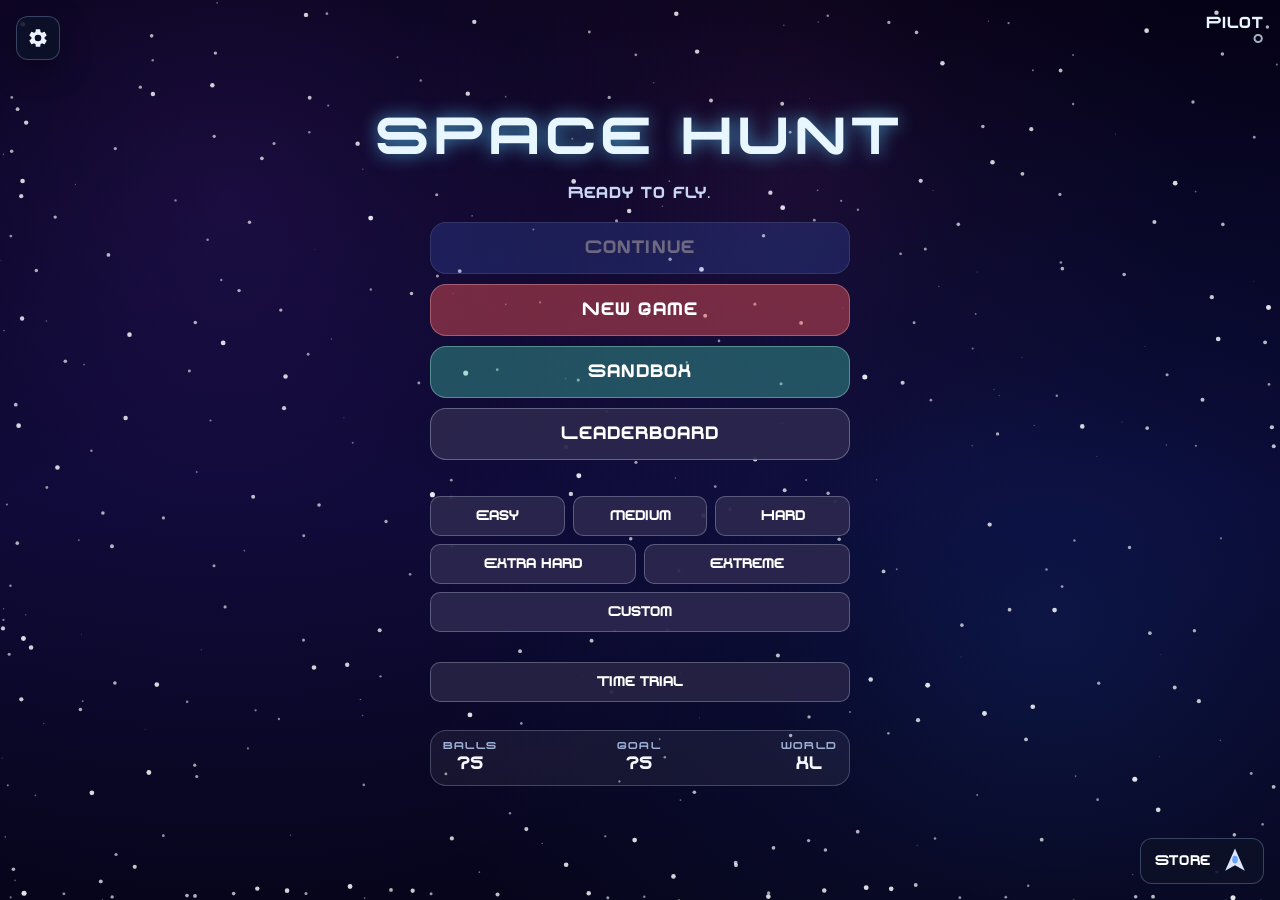
==== index.html @ 749dcb9c "Add Firefly 2 as a store ship. Co-authored-by: Cursor <cursoragent@cursor.com>" ====
<!DOCTYPE html>
<html lang="en">
<head>
    <meta charset="UTF-8">
    <meta name="viewport" content="width=device-width, initial-scale=1, minimum-scale=1, maximum-scale=1, user-scalable=no, viewport-fit=cover">
    <meta name="apple-mobile-web-app-capable" content="yes">
    <meta name="apple-mobile-web-app-title" content="Space Hunt">
    <meta name="apple-mobile-web-app-status-bar-style" content="black-translucent">
    <meta name="mobile-web-app-capable" content="yes">
    <meta name="theme-color" content="#050217">
    <meta name="description" content="Fly through space and collect glowing balls.">
    <title>Harlie Space Hunt</title>
    <link rel="manifest" href="manifest.webmanifest">
    <link rel="icon" href="public/favicon_io/favicon.ico" sizes="any">
    <link rel="icon" type="image/png" sizes="32x32" href="public/favicon_io/favicon-32x32.png">
    <link rel="icon" type="image/png" sizes="16x16" href="public/favicon_io/favicon-16x16.png">
    <link rel="apple-touch-icon" href="public/favicon_io/apple-touch-icon.png">
    <link rel="stylesheet" href="game.css">
</head>
<body class="home">
    <canvas id="home-sky" class="home-sky" aria-hidden="true"></canvas>
    <button type="button" class="home-settings" id="home-settings" aria-label="Settings">
        <svg viewBox="0 0 24 24" aria-hidden="true">
            <path fill="currentColor" d="M19.14 12.94c.04-.31.06-.63.06-.94s-.02-.63-.06-.94l2.03-1.58a.5.5 0 0 0 .12-.64l-1.92-3.32a.5.5 0 0 0-.6-.22l-2.39.96c-.5-.38-1.03-.7-1.62-.94l-.36-2.54a.49.49 0 0 0-.49-.42h-3.84a.49.49 0 0 0-.49.42l-.36 2.54c-.59.24-1.13.56-1.62.94l-2.39-.96a.5.5 0 0 0-.6.22L2.74 8.84a.5.5 0 0 0 .12.64l2.03 1.58c-.04.31-.06.62-.06.94s.02.63.06.94L2.86 14.52a.5.5 0 0 0-.12.64l1.92 3.32c.14.24.41.34.6.22l2.39-.96c.5.38 1.03.7 1.62.94l.36 2.54c.05.24.25.42.49.42h3.84c.24 0 .44-.18.49-.42l.36-2.54c.59-.24 1.13-.56 1.62-.94l2.39.96c.22.09.49 0 .6-.22l1.92-3.32a.5.5 0 0 0-.12-.64l-2.03-1.58ZM12 15.6A3.6 3.6 0 1 1 12 8.4a3.6 3.6 0 0 1 0 7.2Z"/>
        </svg>
    </button>
    <div class="home-pilot">
        <p class="home-user" id="home-user"></p>
        <p class="home-lifetime" id="home-lifetime">0</p>
    </div>
    <main class="home-screen">
        <h1 class="home-title">SPACE HUNT</h1>
        <p class="home-sub" id="home-sub">Ready to fly.</p>
        <div class="home-actions">
            <button type="button" class="home-btn home-continue" id="home-continue" disabled>Continue</button>
            <button type="button" class="home-btn home-new" id="home-new">New game</button>
            <button type="button" class="home-btn home-sandbox" id="home-playground">Sandbox</button>
            <button type="button" class="home-btn" id="home-board">Leaderboard</button>
        </div>
        <div class="home-diffs" role="group" aria-label="Difficulty">
            <button type="button" class="diff-btn" data-diff="easy">Easy</button>
            <button type="button" class="diff-btn" data-diff="medium">Medium</button>
            <button type="button" class="diff-btn" data-diff="hard">Hard</button>
            <button type="button" class="diff-btn" data-diff="extra">Extra hard</button>
            <button type="button" class="diff-btn" data-diff="extreme">Extreme</button>
            <button type="button" class="diff-btn home-diff-custom" data-diff="custom">Custom</button>
        </div>
        <div class="home-trial">
            <button type="button" class="trial-toggle" id="trial-toggle" aria-pressed="false">Time trial</button>
            <div class="trial-times hidden" id="trial-times" role="group" aria-label="Time trial length">
                <button type="button" class="trial-btn" data-trial="60000">1 min</button>
                <button type="button" class="trial-btn" data-trial="300000">5 min</button>
                <button type="button" class="trial-btn" data-trial="600000">10 min</button>
            </div>
        </div>
        <div class="home-diff-rules" id="home-diff-rules">
            <div>
                <p class="label">Balls</p>
                <p class="value" id="home-diff-balls">—</p>
            </div>
            <div>
                <p class="label">Goal</p>
                <p class="value" id="home-diff-goal">—</p>
            </div>
            <div>
                <p class="label">World</p>
                <p class="value" id="home-diff-world">—</p>
            </div>
        </div>
    </main>
    <button type="button" class="home-ships" id="home-ships">
        <span>Store</span>
        <span class="home-ships-icon" id="home-ships-icon" aria-hidden="true"></span>
    </button>

    <div class="settings-overlay hidden" id="settings-menu" role="dialog" aria-modal="true" aria-labelledby="settings-title">
        <div class="settings-sheet">
            <div class="settings-head">
                <button type="button" class="settings-back hidden" id="settings-back">Back</button>
                <h1 id="settings-title">Settings</h1>
                <button type="button" class="settings-close" id="settings-close" aria-label="Close settings">×</button>
            </div>

            <div class="settings-body">
            <div class="settings-nav" id="settings-nav">
                <button type="button" class="settings-cat" data-panel="user">User settings</button>
                <button type="button" class="settings-cat" data-panel="game">Game settings</button>
                <button type="button" class="settings-cat" data-panel="audio">Volume</button>
                <button type="button" class="settings-cat" data-panel="visuals">Visuals</button>
            </div>

            <div class="settings-panel hidden" data-panel="user">
                <section class="settings-block">
                    <p class="label">Username</p>
                    <input type="text" class="username-input" id="username-input" maxlength="20" autocomplete="username" enterkeyhint="done" spellcheck="false" placeholder="Pilot" aria-label="Username">
                </section>
                <section class="settings-block">
                    <button type="button" class="settings-board" id="settings-board">Leaderboard</button>
                </section>
                <section class="settings-block">
                    <button type="button" class="settings-reset" id="settings-reset">Reset progress</button>
                </section>
            </div>

            <div class="settings-panel hidden" data-panel="game">
                <details class="settings-fold" open>
                    <summary>Hunt</summary>
                    <div class="settings-fold-body">
                        <section class="settings-block">
                            <div class="settings-heading">
                                <p class="label">Balls</p>
                                <p class="value"><span id="balls-slider-value">75</span></p>
                            </div>
                            <input type="range" id="balls-slider" min="25" max="1000" step="5" value="75" aria-label="Balls in the game">
                        </section>
                        <section class="settings-block">
                            <div class="settings-heading">
                                <p class="label">Goal</p>
                                <p class="value"><span id="goal-slider-value">75</span></p>
                            </div>
                            <input type="range" id="goal-slider" min="5" max="1000" step="5" value="75" aria-label="Balls to win">
                        </section>
                        <section class="settings-block">
                            <p class="label">World size</p>
                            <div class="world-sizes" role="group" aria-label="World size">
                                <button type="button" class="world-btn" data-world="5000" data-size="sm">sm</button>
                                <button type="button" class="world-btn" data-world="10000" data-size="md">md</button>
                                <button type="button" class="world-btn" data-world="15000" data-size="lg">lg</button>
                                <button type="button" class="world-btn is-on" data-world="20000" data-size="xl">xl</button>
                            </div>
                        </section>
                    </div>
                </details>
                <details class="settings-fold">
                    <summary>Spike balls</summary>
                    <div class="settings-fold-body">
                        <section class="settings-block preset-only">
                            <p class="label">Spike balls</p>
                            <div class="pulse-choices" role="group" aria-label="Spike balls">
                                <button type="button" class="spike-btn is-on" data-spikes="on">On</button>
                                <button type="button" class="spike-btn" data-spikes="off">Off</button>
                            </div>
                        </section>
                        <section class="settings-block custom-only hidden">
                            <div class="settings-heading">
                                <p class="label">Count</p>
                                <p class="value"><span id="spikes-slider-value">11</span></p>
                            </div>
                            <input type="range" id="spikes-slider" min="0" max="1000" step="1" value="11" aria-label="Spike balls">
                        </section>
                    </div>
                </details>
                <details class="settings-fold">
                    <summary>Meteors</summary>
                    <div class="settings-fold-body">
                        <section class="settings-block preset-only">
                            <p class="label">Meteors</p>
                            <div class="pulse-choices" role="group" aria-label="Meteors">
                                <button type="button" class="meteor-btn is-on" data-meteor="on">On</button>
                                <button type="button" class="meteor-btn" data-meteor="off">Off</button>
                            </div>
                        </section>
                        <section class="settings-block custom-only hidden">
                            <div class="settings-heading">
                                <p class="label">Count</p>
                                <p class="value"><span id="meteor-slider-value">1</span></p>
                            </div>
                            <input type="range" id="meteor-slider" min="0" max="20" step="1" value="1" aria-label="Meteors on the board">
                        </section>
                        <section class="settings-block custom-only hidden">
                            <div class="settings-heading">
                                <p class="label">Speed</p>
                                <p class="value"><span id="meteor-speed-slider-value">1×</span></p>
                            </div>
                            <input type="range" id="meteor-speed-slider" min="0" max="10" step="0.1" value="1" aria-label="Meteor speed">
                        </section>
                    </div>
                </details>
                <details class="settings-fold custom-only hidden">
                    <summary>Comets</summary>
                    <div class="settings-fold-body">
                        <section class="settings-block">
                            <div class="settings-heading">
                                <p class="label">Count</p>
                                <p class="value"><span id="comet-slider-value">0</span></p>
                            </div>
                            <input type="range" id="comet-slider" min="0" max="300" step="1" value="0" aria-label="Comets on the board">
                        </section>
                        <section class="settings-block">
                            <div class="settings-heading">
                                <p class="label">Points</p>
                                <p class="value"><span id="comet-points-slider-value">60,000</span></p>
                            </div>
                            <input type="range" id="comet-points-slider" min="0" max="3000000" step="10000" value="60000" aria-label="Points per comet">
                        </section>
                        <section class="settings-block">
                            <div class="settings-heading">
                                <p class="label">Speed</p>
                                <p class="value"><span id="comet-speed-slider-value">1×</span></p>
                            </div>
                            <input type="range" id="comet-speed-slider" min="0" max="10" step="0.1" value="1" aria-label="Comet speed">
                        </section>
                    </div>
                </details>
                <details class="settings-fold custom-only hidden">
                    <summary>Neutron stars</summary>
                    <div class="settings-fold-body">
                        <section class="settings-block">
                            <div class="settings-heading">
                                <p class="label">Pairs</p>
                                <p class="value"><span id="neutron-slider-value">5</span></p>
                            </div>
                            <input type="range" id="neutron-slider" min="0" max="20" step="1" value="5" aria-label="Neutron star pairs">
                        </section>
                        <section class="settings-block">
                            <div class="settings-heading">
                                <p class="label">Speed</p>
                                <p class="value"><span id="neutron-speed-slider-value">1×</span></p>
                            </div>
                            <input type="range" id="neutron-speed-slider" min="0" max="10" step="0.1" value="1" aria-label="Neutron star speed">
                        </section>
                    </div>
                </details>
                <details class="settings-fold">
                    <summary>Ship</summary>
                    <div class="settings-fold-body">
                        <section class="settings-block custom-only hidden">
                            <div class="settings-heading">
                                <p class="label">Speed</p>
                                <p class="value"><span id="ship-speed-slider-value">1×</span></p>
                            </div>
                            <input type="range" id="ship-speed-slider" min="0" max="10" step="0.1" value="1" aria-label="Ship speed">
                        </section>
                        <section class="settings-block custom-only hidden">
                            <div class="settings-heading">
                                <p class="label">Planet orbit</p>
                                <p class="value"><span id="cargo-speed-slider-value">1×</span></p>
                            </div>
                            <input type="range" id="cargo-speed-slider" min="0" max="10" step="0.1" value="1" aria-label="Orbiting planet speed">
                        </section>
                        <section class="settings-block">
                            <p class="label">Infinite fuel</p>
                            <div class="pulse-choices" role="group" aria-label="Infinite fuel">
                                <button type="button" class="fuel-btn" data-fuel="on">On</button>
                                <button type="button" class="fuel-btn is-on" data-fuel="off">Off</button>
                            </div>
                        </section>
                        <section class="settings-block">
                            <div class="settings-heading">
                                <p class="label">Zoom</p>
                                <p class="value zoom-value">
                                    <input type="text" class="zoom-input" id="zoom-input" value="1" inputmode="decimal" enterkeyhint="done" autocomplete="off" spellcheck="false" aria-label="Camera zoom amount">
                                    <span aria-hidden="true">×</span>
                                </p>
                            </div>
                            <input type="range" id="zoom-slider" min="0" max="11" step="1" value="2" aria-label="Camera zoom">
                        </section>
                    </div>
                </details>
                <section class="settings-block custom-only hidden">
                    <button type="button" class="settings-defaults custom-reset">Reset defaults</button>
                </section>
            </div>

            <div class="settings-panel hidden" data-panel="audio">
                <section class="settings-block">
                    <p class="label">Audio</p>
                    <div class="pulse-choices" role="group" aria-label="Audio">
                        <button type="button" class="audio-btn is-on" data-audio="on">On</button>
                        <button type="button" class="audio-btn" data-audio="off">Off</button>
                    </div>
                </section>
                <section class="settings-block">
                    <div class="settings-heading">
                        <p class="label">Volume</p>
                        <p class="value"><span id="volume-slider-value">100</span></p>
                    </div>
                    <input type="range" id="volume-slider" min="0" max="100" step="1" value="100" aria-label="Volume">
                </section>
            </div>

            <div class="settings-panel hidden" data-panel="visuals">
                <section class="settings-block">
                    <p class="label">Fullscreen</p>
                    <div class="fullscreen-choices" role="group" aria-label="Fullscreen">
                        <button type="button" class="fullscreen-btn" data-fullscreen="on">On</button>
                        <button type="button" class="fullscreen-btn is-on" data-fullscreen="off">Off</button>
                    </div>
                </section>
                <section class="settings-block">
                    <p class="label">Colors</p>
                    <div class="palette-choices" role="group" aria-label="Color palette">
                        <button type="button" class="palette-btn" data-palette="rainbow">Rainbow</button>
                        <button type="button" class="palette-btn is-on" data-palette="space">Space</button>
                        <button type="button" class="palette-btn" data-palette="dark">Dark</button>
                    </div>
                </section>
                <section class="settings-block">
                    <p class="label">Pulse</p>
                    <div class="pulse-choices" role="group" aria-label="Ball pulse">
                        <button type="button" class="pulse-btn" data-pulse="on">On</button>
                        <button type="button" class="pulse-btn is-on" data-pulse="off">Off</button>
                    </div>
                </section>
                <section class="settings-block">
                    <p class="label">Nebula</p>
                    <div class="pulse-choices" role="group" aria-label="Nebula">
                        <button type="button" class="nebula-btn is-on" data-nebula="on">On</button>
                        <button type="button" class="nebula-btn" data-nebula="off">Off</button>
                    </div>
                </section>
                <section class="settings-block">
                    <p class="label">Moving stars</p>
                    <div class="pulse-choices" role="group" aria-label="Moving stars">
                        <button type="button" class="star-btn is-on" data-stars="on">On</button>
                        <button type="button" class="star-btn" data-stars="off">Off</button>
                    </div>
                </section>
                <section class="settings-block">
                    <p class="label">Background</p>
                    <div class="pulse-choices" role="group" aria-label="Background">
                        <button type="button" class="sky-btn is-on" data-sky="stars">Stars</button>
                        <button type="button" class="sky-btn" data-sky="galaxies">Galaxies</button>
                    </div>
                </section>
                <section class="settings-block">
                    <div class="settings-heading">
                        <p class="label">Lifetime</p>
                        <p class="value" id="lifetime-points" aria-label="Lifetime points">0</p>
                    </div>
                    <p class="label">Locks</p>
                    <div class="pulse-choices" role="group" aria-label="Ship store prices">
                        <button type="button" class="req-btn is-on" data-req="on">On</button>
                        <button type="button" class="req-btn" data-req="off">Off</button>
                    </div>
                    <p class="label ship-picker-label">Store</p>
                    <div class="ship-choices" role="group" aria-label="Ship store">
                    <button type="button" class="ship-btn is-on" data-ship="classic" aria-label="Classic ship">
                        <svg viewBox="0 0 32 40" aria-hidden="true">
                            <path fill="#dce7ff" d="M16 2 30 34 16 26 2 34Z"/>
                            <ellipse fill="#6aa2ff" cx="16" cy="18" rx="4" ry="5.5"/>
                        </svg>
                    </button>
                    <button type="button" class="ship-btn is-locked" data-ship="ship-1" aria-label="Crew ship">
                        <img src="public/images/ships/ship-1.webp" alt="">
                        <span class="ship-lock">5,000</span>
                    </button>
                    <button type="button" class="ship-btn is-locked" data-ship="cat" aria-label="Cat ship">
                        <img src="public/images/ships/cat.webp" alt="">
                        <span class="ship-lock">7,500</span>
                    </button>
                    <button type="button" class="ship-btn is-locked" data-ship="wolf" aria-label="Wolf ship">
                        <img src="public/images/ships/wolf.webp" alt="">
                        <span class="ship-lock">11,250</span>
                    </button>
                    <button type="button" class="ship-btn is-locked" data-ship="cube" aria-label="Cube ship">
                        <img src="public/images/ships/cube.webp" alt="">
                        <span class="ship-lock">16,880</span>
                    </button>
                    <button type="button" class="ship-btn is-locked" data-ship="hello-kitty" aria-label="Hello Kitty ship">
                        <img src="public/images/ships/hello-kitty.webp" alt="">
                        <span class="ship-lock">25,320</span>
                    </button>
                    <button type="button" class="ship-btn is-locked" data-ship="ufo" aria-label="UFO ship">
                        <img src="public/images/ships/ufo.webp" alt="">
                        <span class="ship-lock">37,970</span>
                    </button>
                    <button type="button" class="ship-btn is-locked" data-ship="harlie" aria-label="Harlie ship">
                        <img src="public/images/ships/harlie.webp" alt="">
                        <span class="ship-lock">56,960</span>
                    </button>
                    <button type="button" class="ship-btn is-locked" data-ship="selah" aria-label="Selah ship">
                        <img src="public/images/ships/selah.webp" alt="">
                        <span class="ship-lock">85,430</span>
                    </button>
                    <button type="button" class="ship-btn is-locked" data-ship="guitar" aria-label="Guitar ship">
                        <img src="public/images/ships/guitar.webp" alt="">
                        <span class="ship-lock">128,150</span>
                    </button>
                    <button type="button" class="ship-btn is-locked" data-ship="selah-harlie" aria-label="Selah and Harlie ship">
                        <img src="public/images/ships/selah-harlie.webp" alt="">
                        <span class="ship-lock">192,220</span>
                    </button>
                    <button type="button" class="ship-btn is-locked" data-ship="harlie-ship-1" aria-label="Harlie ship 1">
                        <img src="public/images/ships/harlie-ship-1.webp" alt="">
                        <span class="ship-lock">288,330</span>
                    </button>
                    <button type="button" class="ship-btn is-locked" data-ship="papa" aria-label="Papa ship">
                        <img src="public/images/ships/papa.webp" alt="">
                        <span class="ship-lock">432,490</span>
                    </button>
                    <button type="button" class="ship-btn is-locked" data-ship="jj" aria-label="JJ ship">
                        <img src="public/images/ships/jj.webp" alt="">
                        <span class="ship-lock">648,740</span>
                    </button>
                    <button type="button" class="ship-btn is-locked" data-ship="firefly" aria-label="Firefly ship">
                        <img src="public/images/ships/firefly.webp" alt="">
                        <span class="ship-lock">973,100</span>
                    </button>
                    <button type="button" class="ship-btn is-locked" data-ship="firefly-2" aria-label="Firefly 2 ship">
                        <img src="public/images/ships/firefly-2.webp" alt="">
                        <span class="ship-lock">1,459,650</span>
                    </button>
                    </div>
                </section>
            </div>
            </div>

            <div class="settings-actions">
                <button type="button" class="settings-continue" id="settings-continue">Done</button>
            </div>
        </div>
    </div>

    <div class="overlay hidden" id="ships-overlay" role="dialog" aria-modal="true" aria-labelledby="ships-title">
        <div class="win-card ships-card">
            <div class="board-head">
                <span></span>
                <button type="button" class="board-close" id="ships-close" aria-label="Close store">×</button>
            </div>
            <h1 id="ships-title">STORE</h1>
            <p class="store-balance">Points <span id="store-points">0</span></p>
            <div class="ship-choices" id="ships-choices" role="group" aria-label="Ship store"></div>
        </div>
    </div>

    <div class="overlay hidden" id="buy-overlay" role="dialog" aria-modal="true" aria-labelledby="buy-title">
        <div class="win-card resume-card">
            <h1 id="buy-title">BUY SHIP?</h1>
            <p id="buy-copy">Spend points to own this ship?</p>
            <div class="resume-actions">
                <button type="button" id="buy-cancel">Cancel</button>
                <button type="button" class="resume-continue" id="buy-confirm">Buy</button>
            </div>
        </div>
    </div>

    <div class="overlay hidden" id="reset-overlay" role="dialog" aria-modal="true" aria-labelledby="reset-title">
        <div class="win-card resume-card">
            <h1 id="reset-title">RESET ALL?</h1>
            <p>This erases lifetime points, purchased ships, the leaderboard, and any game in progress.</p>
            <div class="resume-actions">
                <button type="button" id="reset-cancel">Cancel</button>
                <button type="button" class="reset-confirm" id="reset-confirm">Reset</button>
            </div>
        </div>
    </div>

    <div class="overlay hidden" id="board-overlay" role="dialog" aria-modal="true" aria-labelledby="board-title">
        <div class="win-card board-card">
            <div class="board-head">
                <button type="button" class="board-back" id="board-back">Back</button>
                <button type="button" class="board-close" id="board-close" aria-label="Close leaderboard">×</button>
            </div>
            <h1 id="board-title">SCORES</h1>
            <div class="board-table" id="board-table" role="table" aria-label="Leaderboard">
                <div class="board-cols" role="row">
                    <span class="board-rank">#</span>
                    <span class="board-name">Name</span>
                    <span class="board-score">Score</span>
                    <span class="board-time">Time</span>
                    <span class="board-date">Date</span>
                </div>
                <div class="board-list" id="board-list"></div>
            </div>
            <p class="board-empty hidden" id="board-empty">No wins yet.</p>
        </div>
    </div>

    <script src="home.js"></script>
</body>
</html>
---- game.css ----
@font-face {
    font-family: "Supreme Spike";
    src: url("public/fonts/SupremeSpike-KVO8D.otf") format("opentype");
    font-weight: 400 800;
    font-style: normal;
    font-display: swap;
}

*,
*::before,
*::after {
    box-sizing: border-box;
    -webkit-tap-highlight-color: transparent;
}

html,
body {
    margin: 0;
    width: 100%;
    height: 100%;
    width: 100dvw;
    height: 100dvh;
    overflow: hidden;
    position: fixed;
    background: #02010a;
    color: #f4f7ff;
    font-family: "Supreme Spike", sans-serif;
    touch-action: none;
    overscroll-behavior: none;
    text-size-adjust: 100%;
    -webkit-text-size-adjust: 100%;
    user-select: none;
    -webkit-user-select: none;
}

input,
textarea {
    user-select: text;
    -webkit-user-select: text;
}

html {
    --control-grow: clamp(1, calc(1 + 0.6 * (100vmin - 320px) / 448px), 1.6);
    --control-inset-x: clamp(0px, calc(100vw / 6 * (100vmin - 320px) / 448px - 100px), calc(100vw / 6 - 100px));
    --control-inset-y: clamp(0px, calc(100vh / 6 * (100vmin - 320px) / 448px - 50px), calc(100vh / 6 - 50px));
}

html.settings-open,
body.settings-open,
html.board-open,
body.board-open {
    touch-action: pan-y;
}

#game {
    display: block;
    position: fixed;
    inset: 0;
    width: 100%;
    height: 100%;
}

.spike-flash {
    position: fixed;
    inset: 0;
    z-index: 9;
    pointer-events: none;
    opacity: 0;
    background:
        radial-gradient(ellipse 90% 42% at 50% -8%, rgba(255, 48, 32, 0.72), transparent 62%),
        radial-gradient(ellipse 90% 42% at 50% 108%, rgba(160, 8, 18, 0.68), transparent 62%),
        radial-gradient(ellipse 42% 90% at -8% 50%, rgba(220, 24, 36, 0.58), transparent 62%),
        radial-gradient(ellipse 42% 90% at 108% 50%, rgba(220, 24, 36, 0.58), transparent 62%),
        radial-gradient(ellipse 50% 40% at 12% 18%, rgba(255, 90, 40, 0.28), transparent 70%),
        radial-gradient(ellipse 46% 36% at 88% 82%, rgba(120, 0, 16, 0.3), transparent 68%);
    filter: blur(16px);
}

.spike-flash.is-on {
    animation: spike-smoke 0.75s ease-out forwards;
}

@keyframes spike-smoke {
    0% { opacity: 0; }
    10% { opacity: 1; }
    100% { opacity: 0; }
}

.hud-cluster {
    position: fixed;
    top: max(20px, env(safe-area-inset-top));
    left: 50%;
    transform: translateX(-50%);
    z-index: 5;
    display: flex;
    align-items: center;
    gap: 15px;
    pointer-events: none;
}

.hud-stats {
    position: relative;
    display: flex;
    flex-direction: column;
    align-items: center;
    gap: 0;
    min-width: 0;
}

.hud-stats-row {
    display: flex;
    align-items: center;
    gap: 18px;
}

.panel,
.settings-btn,
.joystick-base,
.joystick-knob {
    background: rgba(12, 18, 40, 0.88);
    border: 1px solid rgba(170, 200, 255, 0.28);
    box-shadow: 0 10px 30px rgba(0, 0, 0, 0.35);
}

.panel {
    pointer-events: auto;
    border-radius: 22px;
    padding: 15px 20px;
    min-width: 0;
}

.hud-stats .value {
    margin: 0;
    font-size: 35px;
    font-variant-numeric: tabular-nums;
}

.hud-score,
.hud-timer {
    padding-left: 18px;
    border-left: 1px solid rgba(170, 200, 255, 0.28);
}

.hud-timer {
    flex: 0 0 8ch;
    width: 8ch;
    min-width: 8ch;
    white-space: nowrap;
    text-align: left;
}

.label {
    margin: 0;
    font-size: 12px;
    letter-spacing: 0.12em;
    text-transform: uppercase;
    color: #9eb0d6;
}

.value {
    margin: 2px 0 0;
    font-size: 28px;
    font-weight: 700;
    line-height: 1.1;
}

.settings-btn {
    position: relative;
    z-index: 5;
    pointer-events: auto;
    touch-action: manipulation;
    width: 70px;
    height: 70px;
    padding: 0;
    border-radius: 20px;
    color: #eef3ff;
    display: grid;
    place-items: center;
    line-height: 0;
    flex-shrink: 0;
}

.settings-btn svg {
    display: block;
    width: 35px;
    height: 35px;
    overflow: visible;
    pointer-events: none;
}

.settings-lite .settings-cat[data-panel="user"],
.settings-lite .settings-cat[data-panel="game"] {
    display: none;
}

.settings-overlay {
    position: fixed;
    inset: 0;
    z-index: 6;
    padding: max(16px, env(safe-area-inset-top)) max(16px, env(safe-area-inset-right)) max(16px, env(safe-area-inset-bottom)) max(16px, env(safe-area-inset-left));
    display: flex;
    flex-direction: column;
    align-items: center;
    justify-content: center;
    overflow: hidden;
    touch-action: pan-y;
    overscroll-behavior: contain;
    background:
        radial-gradient(ellipse 58% 42% at 16% 22%, rgba(148, 72, 210, 0.16), transparent 70%),
        radial-gradient(ellipse 48% 38% at 86% 18%, rgba(46, 118, 196, 0.12), transparent 68%),
        radial-gradient(ellipse 52% 40% at 74% 82%, rgba(210, 78, 148, 0.1), transparent 70%),
        radial-gradient(ellipse 46% 34% at 24% 88%, rgba(48, 168, 176, 0.1), transparent 66%),
        rgba(4, 8, 22, 0.34);
}

.settings-overlay.hidden {
    display: none;
}

.settings-sheet {
    display: flex;
    flex-direction: column;
    width: 600px;
    max-width: 100%;
    max-height: 100%;
    min-height: 0;
    overflow: hidden;
    touch-action: pan-y;
    border-radius: 28px;
    padding: 28px 24px 20px;
    background:
        radial-gradient(ellipse 80% 55% at 8% 0%, rgba(168, 96, 230, 0.14), transparent 58%),
        radial-gradient(ellipse 70% 50% at 100% 100%, rgba(40, 130, 200, 0.1), transparent 52%),
        linear-gradient(180deg, rgb(54, 55, 116), rgb(30, 11, 53));
    border: 1px solid rgba(220, 235, 255, 0.32);
    box-shadow: 0 16px 50px rgba(0, 0, 0, 0.22), inset 0 1px 0 rgba(255, 255, 255, 0.28);
}

.settings-head {
    display: flex;
    align-items: center;
    justify-content: space-between;
    gap: 12px;
    margin-bottom: 20px;
    flex-shrink: 0;
}

.settings-back {
    min-height: 48px;
    padding: 0 14px;
    flex-shrink: 0;
    border: 1px solid rgba(220, 235, 255, 0.28);
    border-radius: 14px;
    background: rgba(255, 255, 255, 0.1);
    color: #fff;
    font-size: 16px;
    font-weight: 700;
}

.settings-nav {
    display: flex;
    flex-direction: column;
    gap: 12px;
}

.settings-cat {
    min-height: 64px;
    border-radius: 16px;
    border: 1px solid rgba(220, 235, 255, 0.28);
    background: rgba(79, 124, 255, 0.5);
    color: #fff;
    font-size: 20px;
    font-weight: 700;
}

.settings-panel.hidden,
.settings-nav.hidden,
.settings-back.hidden {
    display: none;
}

.settings-sheet h1 {
    margin: 0;
    flex: 1;
    text-align: center;
    font-size: 40px;
}

.settings-close {
    width: 48px;
    height: 48px;
    flex-shrink: 0;
    padding: 0;
    border: 1px solid rgba(220, 235, 255, 0.28);
    border-radius: 14px;
    background: rgba(255, 255, 255, 0.1);
    color: #fff;
    font-size: 32px;
    line-height: 1;
}

.settings-body {
    flex: 1 1 auto;
    min-height: 0;
    overflow-x: hidden;
    overflow-y: auto;
    touch-action: pan-y;
    -webkit-overflow-scrolling: touch;
    overscroll-behavior: contain;
}

.settings-panel {
    min-height: min-content;
}

.settings-block {
    margin-bottom: 28px;
}

.settings-body .settings-block:last-child,
.settings-panel .settings-block:last-child {
    margin-bottom: 0;
}

.custom-only.hidden,
.preset-only.hidden {
    display: none;
}

.settings-fold {
    margin-bottom: 12px;
    border: 1px solid rgba(220, 235, 255, 0.22);
    border-radius: 16px;
    background: rgba(255, 255, 255, 0.05);
    overflow: hidden;
}

.settings-fold:last-child {
    margin-bottom: 0;
}

.settings-fold > summary {
    list-style: none;
    cursor: pointer;
    display: flex;
    align-items: center;
    justify-content: space-between;
    gap: 12px;
    min-height: 56px;
    padding: 0 16px;
    color: #fff;
    font-size: 18px;
    font-weight: 700;
    letter-spacing: 0.03em;
    touch-action: manipulation;
    user-select: none;
    -webkit-user-select: none;
}

.settings-fold > summary::-webkit-details-marker,
.settings-fold > summary::marker {
    display: none;
    content: "";
}

.settings-fold > summary::after {
    content: "";
    width: 0.5em;
    height: 0.5em;
    flex-shrink: 0;
    border-right: 2px solid rgba(220, 235, 255, 0.8);
    border-bottom: 2px solid rgba(220, 235, 255, 0.8);
    transform: rotate(45deg);
    transition: transform 0.15s ease;
}

.settings-fold[open] > summary::after {
    margin-top: 6px;
    transform: rotate(225deg);
}

.settings-fold-body {
    padding: 4px 16px 16px;
}

.settings-fold .settings-block {
    margin-bottom: 18px;
}

.settings-fold .settings-block:last-child {
    margin-bottom: 0;
}

.settings-heading {
    display: flex;
    align-items: baseline;
    justify-content: space-between;
    gap: 16px;
    margin-bottom: 14px;
}

.settings-heading .value {
    margin: 0;
}

.zoom-value {
    display: flex;
    align-items: baseline;
    gap: 2px;
}

.zoom-input {
    width: 4.8em;
    min-width: 0;
    min-height: 44px;
    margin: 0;
    padding: 2px 8px;
    border-radius: 10px;
    border: 1px solid rgba(220, 235, 255, 0.28);
    background: rgba(255, 255, 255, 0.12);
    color: inherit;
    font: inherit;
    font-size: 28px;
    font-weight: 700;
    line-height: 1.1;
    text-align: right;
    pointer-events: auto;
    touch-action: manipulation;
    user-select: text;
    -webkit-user-select: text;
}

.zoom-input:focus {
    outline: 2px solid rgba(79, 124, 255, 0.85);
    outline-offset: 1px;
}

.username-input {
    display: block;
    width: 100%;
    margin-top: 12px;
    min-height: 56px;
    padding: 12px 16px;
    border-radius: 16px;
    border: 1px solid rgba(220, 235, 255, 0.28);
    background: rgba(255, 255, 255, 0.16);
    color: #fff;
    font-family: inherit;
    font-size: 18px;
    font-weight: 700;
    letter-spacing: 0.04em;
    user-select: text;
    -webkit-user-select: text;
    touch-action: manipulation;
}

.username-input::placeholder {
    color: rgba(190, 210, 245, 0.45);
    font-weight: 500;
}

.settings-board,
.settings-defaults,
.settings-reset {
    display: block;
    width: 100%;
    margin-top: 0;
    min-height: 56px;
    border-radius: 16px;
    border: 1px solid rgba(220, 235, 255, 0.28);
    background: rgba(79, 124, 255, 0.5);
    color: #fff;
    font-size: 18px;
    font-weight: 700;
}

.settings-reset {
    background: rgba(255, 90, 90, 0.42);
    border-color: rgba(255, 190, 190, 0.35);
}

.reset-confirm {
    background: rgba(255, 90, 90, 0.42);
    border-color: rgba(255, 190, 190, 0.4);
}

.range-hit {
    position: relative;
    width: 100%;
    height: 64px;
    display: flex;
    align-items: center;
    touch-action: none;
    -webkit-user-select: none;
    user-select: none;
}

.range-hit input[type="range"] {
    pointer-events: none;
    height: 64px;
}

html.range-dragging,
html.range-dragging * {
    touch-action: none !important;
}

input[type="range"] {
    -webkit-appearance: none;
    appearance: none;
    display: block;
    width: 100%;
    height: 64px;
    margin: 0;
    padding: 0;
    background: transparent;
    accent-color: #4f7cff;
    touch-action: none;
    cursor: pointer;
}

input[type="range"]::-webkit-slider-runnable-track {
    height: 14px;
    border-radius: 999px;
    background: rgba(220, 235, 255, 0.22);
}

input[type="range"]::-webkit-slider-thumb {
    -webkit-appearance: none;
    appearance: none;
    width: 44px;
    height: 44px;
    margin-top: -15px;
    border-radius: 50%;
    border: 2px solid #dceeff;
    background: #4f7cff;
    box-shadow: 0 2px 8px rgba(0, 0, 0, 0.35);
}

input[type="range"]::-moz-range-track {
    height: 14px;
    border-radius: 999px;
    background: rgba(220, 235, 255, 0.22);
}

input[type="range"]::-moz-range-thumb {
    width: 44px;
    height: 44px;
    border: 2px solid #dceeff;
    border-radius: 50%;
    background: #4f7cff;
    box-shadow: 0 2px 8px rgba(0, 0, 0, 0.35);
}

input[type="range"]:focus {
    outline: none;
}

input[type="range"]:focus-visible::-webkit-slider-thumb,
input[type="range"]:focus-visible::-moz-range-thumb {
    box-shadow: 0 0 0 3px rgba(79, 124, 255, 0.45);
}

.world-sizes,
.palette-choices,
.pulse-choices,
.fullscreen-choices,
.ship-choices,
.diff-choices {
    display: flex;
    gap: 12px;
    margin-top: 12px;
}

.diff-choices {
    flex-wrap: wrap;
}

.ship-choices {
    flex-wrap: wrap;
}

.ship-picker-label {
    margin-top: 16px;
}

.world-btn,
.palette-btn,
.pulse-btn,
.req-btn,
.audio-btn,
.fullscreen-btn,
.spike-btn,
.meteor-btn,
.fuel-btn,
.nebula-btn,
.star-btn,
.sky-btn,
.diff-btn {
    flex: 1;
    min-height: 72px;
    border-radius: 16px;
    border: 1px solid rgba(220, 235, 255, 0.28);
    background: rgba(255, 255, 255, 0.2);
    color: #fff;
    font-size: 22px;
    font-weight: 700;
    text-transform: lowercase;
}

.palette-btn,
.pulse-btn,
.req-btn,
.audio-btn,
.fullscreen-btn,
.spike-btn,
.meteor-btn,
.fuel-btn,
.nebula-btn,
.star-btn,
.sky-btn,
.diff-btn {
    text-transform: none;
    font-size: 18px;
}

.diff-btn {
    flex: 1 1 calc(33.333% - 8px);
    min-height: 56px;
    font-size: 16px;
}

.world-btn.is-on,
.palette-btn.is-on,
.pulse-btn.is-on,
.req-btn.is-on,
.audio-btn.is-on,
.fullscreen-btn.is-on,
.spike-btn.is-on,
.meteor-btn.is-on,
.fuel-btn.is-on,
.nebula-btn.is-on,
.star-btn.is-on,
.sky-btn.is-on,
.diff-btn.is-on,
.ship-btn.is-on {
    background: rgba(79, 124, 255, 0.5);
    border-color: rgba(220, 235, 255, 0.55);
}

/* Home difficulty row sits on the starfield, not on the settings sheet. */
.home-diffs .diff-btn {
    background: rgba(44, 39, 77, 0.94);
}

.home-diffs .diff-btn.is-on {
    background: rgba(48, 62, 148, 0.94);
}

.ship-btn {
    position: relative;
    flex: 1 1 calc(25% - 12px);
    min-width: 72px;
    min-height: 88px;
    padding: 10px;
    border-radius: 16px;
    border: 1px solid rgba(220, 235, 255, 0.28);
    background: rgba(255, 255, 255, 0.2);
    color: #fff;
    display: grid;
    place-items: center;
}

.ship-btn.is-locked {
    opacity: 0.42;
}

.ship-btn.is-sale {
    opacity: 1;
}

.ship-lock {
    display: none;
    position: absolute;
    left: 6px;
    right: 6px;
    bottom: 6px;
    padding: 2px 0;
    border-radius: 8px;
    background: rgba(4, 8, 22, 0.72);
    font-family: "Supreme Spike", sans-serif;
    font-size: 11px;
    font-weight: 700;
    letter-spacing: 0.04em;
    color: #e8f6ff;
}

.ship-btn.is-locked .ship-lock,
.ship-btn.is-sale .ship-lock {
    display: block;
}

.ship-btn.is-sale .ship-lock {
    background: rgba(79, 124, 255, 0.88);
}

@keyframes ship-nope {
    0%, 100% { transform: translateX(0); }
    25% { transform: translateX(-5px); }
    75% { transform: translateX(5px); }
}

.ship-btn.is-nope {
    animation: ship-nope 0.28s ease;
}

.ship-btn img,
.ship-btn svg {
    width: 86px;
    height: 58px;
    object-fit: contain;
    pointer-events: none;
}

.ship-btn img[src*="cat.webp"],
.ship-btn img[src*="wolf.webp"],
.ship-btn img[src*="ufo.webp"] {
    image-rendering: pixelated;
    image-rendering: crisp-edges;
}

.settings-actions {
    display: flex;
    flex-wrap: wrap;
    gap: 16px;
    margin-top: 16px;
    flex-shrink: 0;
}

.settings-actions button {
    flex: 1;
    min-height: 64px;
    border-radius: 16px;
    color: #fff;
    font-size: 20px;
    font-weight: 700;
}

.settings-home {
    background: rgba(255, 255, 255, 0.22);
    border: 1px solid rgba(220, 235, 255, 0.32);
}

.settings-restart {
    background: rgba(255, 90, 90, 0.4);
    border: 1px solid rgba(255, 190, 190, 0.35);
}

.settings-continue {
    background: rgba(79, 124, 255, 0.56);
    border: 1px solid rgba(190, 215, 255, 0.4);
}

.coords {
    position: fixed;
    left: 50%;
    bottom: max(24px, env(safe-area-inset-bottom));
    transform: translateX(-50%);
    margin: 0;
    z-index: 2;
    font-size: 13px;
    letter-spacing: 0.04em;
    color: rgba(190, 210, 245, 0.7);
    pointer-events: none;
}

.minimap-stage {
    position: fixed;
    top: max(20px, env(safe-area-inset-top));
    right: max(20px, env(safe-area-inset-right));
    bottom: auto;
    left: auto;
    width: 240px;
    height: 240px;
    z-index: 3;
    overflow: hidden;
    border-radius: 20px;
    background: #02010a;
}

.minimap {
    position: absolute;
    inset: 0;
    width: 100%;
    height: 100%;
    pointer-events: auto;
    touch-action: manipulation;
    cursor: pointer;
    border-radius: 20px;
    border: 1px solid rgba(170, 200, 255, 0.28);
    box-shadow: 0 10px 30px rgba(0, 0, 0, 0.35);
    background: #0a0830;
}

.minimap-close {
    position: absolute;
    top: 10px;
    right: 10px;
    z-index: 1;
    width: 64px;
    height: 64px;
    padding: 0;
    border: 1px solid rgba(220, 235, 255, 0.35);
    border-radius: 16px;
    background: rgba(12, 18, 40, 0.9);
    color: #eef3ff;
    font-size: 48px;
    font-weight: 700;
    line-height: 1;
}

.minimap-close.hidden {
    display: none;
}

.controls {
    position: fixed;
    left: max(16px, env(safe-area-inset-left));
    right: auto;
    bottom: max(16px, env(safe-area-inset-bottom));
    width: max-content;
    display: flex;
    justify-content: flex-start;
    align-items: flex-end;
    gap: 14px;
    z-index: 8;
    opacity: 0.5;
}

.joystick {
    --stick-base: 1;
    --stick-scale: calc(var(--stick-base) * var(--control-grow));
    --stick-size: calc(220px * var(--stick-scale));
    --ring-slow: calc(68px * var(--stick-scale));
    --ring-medium: calc(110px * var(--stick-scale));
    --ring-fast: calc(152px * var(--stick-scale));
    --knob-size: calc(86px * var(--stick-scale));
    --pip-size: calc(8px * var(--stick-scale));
    position: relative;
    width: var(--stick-size);
    height: var(--stick-size);
    touch-action: none;
}

.boost-wrap {
    display: flex;
    flex-direction: column;
    align-items: center;
    gap: 8px;
    margin-bottom: 8px;
}

.boost-fuel {
    display: flex;
    flex-direction: row;
    justify-content: flex-start;
    width: calc(76px * var(--control-grow));
    height: calc(10px * var(--control-grow));
    border-radius: 999px;
    border: 1px solid rgba(220, 235, 255, 0.35);
    background: rgba(10, 16, 36, 0.55);
    overflow: hidden;
    pointer-events: none;
}

.boost-fuel-fill {
    width: 100%;
    height: 100%;
    border-radius: inherit;
    background: linear-gradient(90deg, #4f7cff, #9ad0ff);
}

.boost-btn {
    position: static;
    inset: auto;
    touch-action: none;
    width: calc(76px * var(--control-grow));
    height: calc(76px * var(--control-grow));
    margin-bottom: 0;
    flex-shrink: 0;
    border-radius: 50%;
    border: 1px solid rgba(220, 235, 255, 0.35);
    background: rgba(12, 18, 40, 0.92);
    color: #eef3ff;
    font-size: calc(22px * var(--control-grow));
    font-weight: 800;
    box-shadow: 0 10px 30px rgba(0, 0, 0, 0.35);
}

.boost-btn.is-on {
    background: rgba(79, 124, 255, 0.82);
    border-color: rgba(190, 230, 255, 0.7);
    box-shadow: 0 0 18px rgba(90, 160, 255, 0.7);
}

.boost-btn.is-empty {
    opacity: 0.45;
}

.joystick-base {
    position: relative;
    width: 100%;
    height: 100%;
    border-radius: 50%;
    background: rgba(10, 16, 36, 0.72);
}

.joystick-ring {
    position: absolute;
    top: 50%;
    left: 50%;
    border: 2px solid rgba(190, 210, 245, 0.22);
    border-radius: 50%;
    pointer-events: none;
}

.joystick-ring[data-ring="slow"] {
    width: var(--ring-slow);
    height: var(--ring-slow);
    margin: calc(var(--ring-slow) / -2) 0 0 calc(var(--ring-slow) / -2);
}

.joystick-ring[data-ring="medium"] {
    width: var(--ring-medium);
    height: var(--ring-medium);
    margin: calc(var(--ring-medium) / -2) 0 0 calc(var(--ring-medium) / -2);
}

.joystick-ring[data-ring="fast"] {
    width: var(--ring-fast);
    height: var(--ring-fast);
    margin: calc(var(--ring-fast) / -2) 0 0 calc(var(--ring-fast) / -2);
}

.joystick-ring.is-on {
    border-color: #9ec2ff;
    box-shadow: 0 0 12px rgba(122, 168, 255, 0.7);
}

.joystick-knob {
    position: absolute;
    top: 50%;
    left: 50%;
    width: var(--knob-size);
    height: var(--knob-size);
    margin: calc(var(--knob-size) / -2) 0 0 calc(var(--knob-size) / -2);
    border-radius: 50%;
    background: rgba(90, 140, 255, 0.52);
    border: 1px solid rgba(190, 215, 255, 0.55);
    box-shadow: 0 8px 22px rgba(0, 0, 0, 0.4);
    pointer-events: none;
}

.joystick.is-active .joystick-knob {
    background: rgba(90, 140, 255, 0.82);
}

.joystick-pip {
    position: absolute;
    top: 50%;
    left: 50%;
    width: var(--pip-size);
    height: var(--pip-size);
    margin: calc(var(--pip-size) / -2) 0 0 calc(var(--pip-size) / -2);
    border-radius: 50%;
    background: rgba(190, 210, 245, 0.38);
    pointer-events: none;
}

.joystick-pip.is-on {
    background: #9ec2ff;
    box-shadow: 0 0 10px #7aa8ff;
}

.overlay {
    position: fixed;
    inset: 0;
    display: grid;
    place-items: center;
    background: rgba(2, 4, 16, 0.55);
    z-index: 7;
}

.overlay.hidden {
    display: none;
}

.win-card {
    width: min(520px, calc(100vw - 40px));
    border-radius: 24px;
    padding: 36px 28px 28px;
    text-align: center;
    background: linear-gradient(180deg, rgba(41, 42, 75, 0.97), rgba(10, 13, 38, 0.97));
    border: 1px solid rgba(160, 230, 255, 0.4);
    box-shadow: 0 0 40px rgba(80, 180, 255, 0.28);
}

.win-card h1 {
    margin: 0 0 12px;
    font-family: "Supreme Spike", sans-serif;
    font-size: clamp(40px, 8vw, 72px);
    font-weight: 800;
    letter-spacing: 0.12em;
    line-height: 1;
    color: #e8f6ff;
    text-shadow: 0 0 18px rgba(90, 210, 255, 0.85), 0 0 48px rgba(50, 140, 255, 0.5);
}

.win-card p {
    margin: 0 0 24px;
    font-family: "Supreme Spike", sans-serif;
    font-size: 14px;
    letter-spacing: 0.08em;
    color: #c9d6f5;
}

.win-score {
    margin: 0 0 8px !important;
    font-size: clamp(28px, 6vw, 44px) !important;
    font-weight: 800;
    letter-spacing: 0.08em;
    color: #e8f6ff !important;
    text-shadow: 0 0 16px rgba(90, 210, 255, 0.7);
}

.win-card button {
    min-width: 180px;
    min-height: 56px;
    border: 1px solid rgba(190, 230, 255, 0.45);
    border-radius: 14px;
    background: rgba(79, 124, 255, 0.55);
    color: #fff;
    font-family: "Supreme Spike", sans-serif;
    font-size: 16px;
    font-weight: 700;
    letter-spacing: 0.08em;
}

.resume-card h1 {
    font-size: clamp(28px, 6vw, 48px);
}

.resume-actions {
    display: flex;
    flex-wrap: wrap;
    justify-content: center;
    gap: 12px;
}

.resume-actions button {
    flex: 1;
    min-width: 0;
}

.resume-new {
    background: rgba(255, 90, 90, 0.42);
    border-color: rgba(255, 190, 190, 0.4);
}

.win-actions {
    display: flex;
    flex-wrap: wrap;
    justify-content: center;
    gap: 12px;
}

.win-actions button {
    flex: 1;
    min-width: 0;
}

.board-card {
    width: max(66vw, min(calc(100vw - 24px), 420px));
    max-width: calc(100vw - 24px);
    height: min(66vh, calc(100dvh - 24px - env(safe-area-inset-top) - env(safe-area-inset-bottom)));
    max-height: calc(100dvh - 24px - env(safe-area-inset-top) - env(safe-area-inset-bottom));
    padding: 22px 20px 18px;
    display: flex;
    flex-direction: column;
    text-align: left;
}

.board-card h1 {
    margin: 0 0 12px;
    font-size: clamp(20px, 3.6vw, 28px);
    letter-spacing: 0.14em;
    text-align: center;
}

.board-head {
    display: flex;
    align-items: center;
    justify-content: space-between;
    gap: 8px;
    margin-bottom: 10px;
}

.board-back,
.board-close {
    min-width: 0;
    min-height: 44px;
    padding: 0 8px;
    border: 1px solid rgba(220, 235, 255, 0.28);
    border-radius: 12px;
    background: rgba(255, 255, 255, 0.1);
    color: #fff;
    font-family: "Supreme Spike", sans-serif;
    font-size: 14px;
    font-weight: 700;
    letter-spacing: 0.06em;
}

.board-close {
    width: 48px;
    justify-self: end;
    font-size: 26px;
    line-height: 1;
}

.board-table {
    --board-cols: 2.2rem minmax(0, 1fr) 5.5rem 4.25rem 5.75rem;
    display: flex;
    flex-direction: column;
    flex: 1 1 auto;
    min-height: 0;
    width: 100%;
    border: 1px solid rgba(170, 200, 255, 0.22);
    border-radius: 14px;
    overflow: hidden;
    background: rgba(4, 8, 22, 0.28);
}

.board-cols,
.board-row {
    display: grid;
    grid-template-columns: var(--board-cols);
    column-gap: 12px;
    align-items: center;
    width: 100%;
    padding: 10px 12px;
}

.board-cols {
    flex: 0 0 auto;
    border-bottom: 1px solid rgba(170, 200, 255, 0.22);
    background: rgba(10, 16, 36, 0.72);
    font-family: "Supreme Spike", sans-serif;
    font-size: 10px;
    font-weight: 700;
    letter-spacing: 0.1em;
    text-transform: uppercase;
    color: #9eb0d6;
}

.board-list {
    flex: 1 1 auto;
    min-height: 0;
    overflow-x: hidden;
    overflow-y: auto;
    touch-action: pan-y;
    -webkit-overflow-scrolling: touch;
}

.board-row {
    margin: 0;
    border-bottom: 1px solid rgba(170, 200, 255, 0.1);
    border-radius: 0;
    background: transparent;
    font-family: "Supreme Spike", sans-serif;
    font-size: 13px;
    letter-spacing: 0.03em;
    color: #e8f6ff;
}

.board-row:nth-child(even) {
    background: rgba(255, 255, 255, 0.04);
}

.board-row.is-you {
    background: rgba(79, 124, 255, 0.28);
    border-bottom-color: rgba(190, 230, 255, 0.28);
}

.board-rank,
.board-score,
.board-time,
.board-date {
    font-variant-numeric: tabular-nums;
    white-space: nowrap;
}

.board-rank {
    text-align: center;
}

.board-score,
.board-time,
.board-date {
    text-align: right;
}

.board-name {
    min-width: 0;
    overflow: hidden;
    text-overflow: ellipsis;
    white-space: nowrap;
}

.board-empty {
    margin: 12px 0 0 !important;
    text-align: center;
}

.board-table.hidden,
.board-empty.hidden {
    display: none;
}

button {
    font-family: inherit;
    cursor: pointer;
    touch-action: manipulation;
}

body.home {
    overflow: auto;
    touch-action: pan-y;
    background: #050217;
}

.home-sky {
    position: fixed;
    inset: 0;
    z-index: 0;
    width: 100%;
    height: 100%;
    pointer-events: none;
}

.home-settings {
    position: fixed;
    top: max(16px, env(safe-area-inset-top));
    left: max(16px, env(safe-area-inset-left));
    z-index: 4;
    width: 56px;
    height: 56px;
    padding: 0;
    border-radius: 16px;
    border: 1px solid rgba(170, 200, 255, 0.28);
    background: rgba(12, 18, 40, 0.88);
    color: #eef3ff;
    display: grid;
    place-items: center;
    box-shadow: 0 10px 30px rgba(0, 0, 0, 0.35);
}

.home-settings svg {
    display: block;
    width: 28px;
    height: 28px;
}

.home-pilot {
    position: fixed;
    top: max(16px, env(safe-area-inset-top));
    right: max(16px, env(safe-area-inset-right));
    z-index: 4;
    display: flex;
    flex-direction: column;
    align-items: flex-end;
    gap: 2px;
    max-width: min(50vw, 280px);
    pointer-events: none;
}

.home-user,
.home-lifetime {
    margin: 0;
    overflow: hidden;
    text-overflow: ellipsis;
    white-space: nowrap;
    font-weight: 700;
    letter-spacing: 0.06em;
    text-align: right;
}

.home-user {
    font-size: 16px;
    color: #e8f6ff;
}

.home-lifetime {
    font-size: 13px;
    color: rgba(232, 246, 255, 0.72);
}

.home-screen {
    position: relative;
    z-index: 1;
    min-height: 100%;
    display: flex;
    flex-direction: column;
    align-items: center;
    justify-content: center;
    gap: 20px;
    padding: max(28px, env(safe-area-inset-top)) max(24px, env(safe-area-inset-right)) max(28px, env(safe-area-inset-bottom)) max(24px, env(safe-area-inset-left));
}

.home-title {
    margin: 0;
    font-size: clamp(42px, 8vw, 72px);
    letter-spacing: 0.12em;
    text-align: center;
    color: #e8f6ff;
    text-shadow: 0 0 18px rgba(90, 210, 255, 0.7);
}

.home-sub {
    margin: 0;
    font-size: 16px;
    letter-spacing: 0.06em;
    color: #c9d6f5;
    text-align: center;
}

.home-actions {
    display: flex;
    flex-direction: column;
    width: min(420px, 100%);
    gap: 12px;
}

.home-diffs {
    display: flex;
    flex-wrap: wrap;
    width: min(420px, 100%);
    gap: 10px;
    margin-top: 20px;
}

.home-diffs .diff-btn {
    flex: 1 1 calc(33.333% - 8px);
}

.home-diffs .home-diff-custom {
    flex: 1 1 100%;
}

.home-trial {
    display: flex;
    flex-direction: column;
    width: min(420px, 100%);
    gap: 10px;
    margin-top: 12px;
}

.trial-toggle,
.trial-btn {
    min-height: 52px;
    border-radius: 14px;
    border: 1px solid rgba(220, 235, 255, 0.28);
    background: rgba(39, 35, 69, 0.94);
    color: #fff;
    font-size: 18px;
    font-weight: 700;
}

.trial-toggle.is-on,
.trial-btn.is-on {
    background: rgba(48, 62, 148, 0.94);
}

.trial-times {
    display: flex;
    gap: 10px;
}

.trial-times.hidden {
    display: none;
}

.trial-btn {
    flex: 1;
}

.home-diff-rules {
    display: flex;
    justify-content: space-between;
    width: min(420px, 100%);
    margin-top: 8px;
    padding: 14px 16px;
    border-radius: 16px;
    border: 1px solid rgba(220, 235, 255, 0.22);
    background: rgba(255, 255, 255, 0.06);
    text-align: center;
}

.home-diff-rules .value {
    margin-top: 4px;
    font-size: 22px;
}

.home-btn {
    min-height: 64px;
    border-radius: 16px;
    border: 1px solid rgba(220, 235, 255, 0.32);
    background: rgba(44, 39, 77, 0.94);
    color: #fff;
    font-size: 22px;
    font-weight: 700;
    letter-spacing: 0.06em;
}

.home-continue {
    background: rgba(79, 124, 255, 0.48);
    border-color: rgba(190, 215, 255, 0.4);
}

.home-continue:disabled {
    opacity: 0.38;
    cursor: default;
}

.home-new {
    background: rgba(255, 90, 90, 0.42);
    border-color: rgba(255, 190, 190, 0.35);
}

.home-sandbox {
    background: rgba(64, 196, 168, 0.38);
    border-color: rgba(180, 255, 230, 0.35);
}

.home-ships {
    position: fixed;
    right: max(16px, env(safe-area-inset-right));
    bottom: max(16px, env(safe-area-inset-bottom));
    z-index: 4;
    display: flex;
    align-items: center;
    gap: 10px;
    min-height: 44px;
    padding: 8px 14px;
    border-radius: 12px;
    border: 1px solid rgba(170, 200, 255, 0.28);
    background: rgba(12, 18, 40, 0.88);
    color: #fff;
    font-size: 14px;
    font-weight: 700;
    letter-spacing: 0.05em;
}

.home-ships-icon {
    display: grid;
    place-items: center;
    width: 28px;
    height: 28px;
}

.home-ships-icon img,
.home-ships-icon svg {
    display: block;
    width: 28px;
    height: 28px;
    object-fit: contain;
}

.ships-card {
    width: min(640px, calc(100vw - 32px));
    text-align: left;
}

.ships-card h1 {
    margin-bottom: 8px;
}

.store-balance {
    margin: 0 0 16px;
    font-size: 16px;
    font-weight: 700;
    letter-spacing: 0.06em;
    color: rgba(232, 246, 255, 0.78);
}

.ships-card .ship-choices {
    margin-top: 0;
    max-height: min(58vh, 440px);
    overflow-x: hidden;
    overflow-y: auto;
}

@media (max-width: 1440px) {
    .hud-cluster {
        top: max(15px, env(safe-area-inset-top));
        gap: 13px;
    }

    .hud-stats {
        padding: 8px 13px;
        border-radius: 18px;
    }

    .hud-stats-row {
        gap: 13px;
    }

    .hud-score,
    .hud-timer {
        padding-left: 13px;
    }

    .panel {
        padding: 10px 15px;
        border-radius: 18px;
    }

    .label {
        font-size: 10px;
    }

    .value {
        font-size: 20px;
    }

    .zoom-input {
        font-size: 20px;
        min-height: 40px;
        border-radius: 8px;
        padding: 1px 6px;
    }

    .hud-stats .value {
        font-size: 25px;
    }

    .settings-btn {
        width: 50px;
        height: 50px;
        border-radius: 15px;
    }

    .settings-btn svg {
        width: 25px;
        height: 25px;
    }

    .coords {
        font-size: 11px;
    }

    .minimap-stage {
        top: max(12px, env(safe-area-inset-top));
        right: max(12px, env(safe-area-inset-right));
        left: auto;
        bottom: auto;
        width: 108px;
        height: 108px;
        border-radius: 10px;
    }

    .minimap {
        border-radius: 10px;
    }

    .controls {
        gap: 10px;
        left: max(12px, env(safe-area-inset-left));
        right: auto;
        bottom: max(16px, env(safe-area-inset-bottom));
        width: max-content;
        justify-content: flex-start;
        opacity: 1;
    }

    .boost-wrap {
        position: fixed;
        left: auto;
        right: max(12px, env(safe-area-inset-right));
        bottom: max(16px, env(safe-area-inset-bottom));
        margin: 0;
        z-index: 8;
    }

    .boost-btn {
        position: static;
        margin: 0;
    }

    .joystick {
        --stick-base: 0.6363636364;
    }

    .settings-sheet {
        border-radius: 20px;
        padding: 16px 16px 14px;
        max-height: 100%;
        min-height: 0;
        overflow: hidden;
    }

    .settings-body {
        flex: 1 1 auto;
        min-height: 0;
        overflow-x: hidden;
        overflow-y: auto;
        -webkit-overflow-scrolling: touch;
    }

    .settings-head {
        margin-bottom: 12px;
        gap: 10px;
    }

    .settings-sheet h1 {
        font-size: 24px;
    }

    .settings-close {
        width: 36px;
        height: 36px;
        border-radius: 10px;
        font-size: 24px;
    }

    .settings-back {
        min-height: 36px;
        padding: 0 10px;
        border-radius: 10px;
        font-size: 14px;
    }

    .settings-cat {
        min-height: 52px;
        border-radius: 12px;
        font-size: 18px;
    }

    .settings-block {
        margin-bottom: 14px;
    }

    .settings-fold {
        margin-bottom: 8px;
        border-radius: 12px;
    }

    .settings-fold > summary {
        min-height: 44px;
        padding: 0 12px;
        font-size: 16px;
    }

    .settings-fold-body {
        padding: 2px 12px 12px;
    }

    .settings-fold .settings-block {
        margin-bottom: 12px;
    }

    .settings-heading {
        margin-bottom: 6px;
        gap: 8px;
    }

    .username-input {
        margin-top: 8px;
        min-height: 40px;
        padding: 8px 12px;
        border-radius: 10px;
        font-size: 16px;
    }

    .settings-board,
    .settings-defaults,
    .settings-reset {
        min-height: 40px;
        border-radius: 10px;
        font-size: 15px;
    }

    input[type="range"],
    .range-hit {
        height: 64px;
    }

    .world-sizes,
    .palette-choices,
    .pulse-choices,
    .fullscreen-choices,
    .ship-choices,
    .diff-choices {
        gap: 8px;
        margin-top: 8px;
    }

    .world-btn,
    .palette-btn,
    .pulse-btn,
    .req-btn,
    .audio-btn,
    .fullscreen-btn,
    .spike-btn,
    .meteor-btn,
    .fuel-btn,
    .nebula-btn,
    .star-btn,
    .sky-btn,
    .diff-btn {
        min-height: 40px;
        border-radius: 10px;
        font-size: 14px;
    }

    .ship-btn {
        flex: 1 1 calc(50% - 8px);
        min-height: 56px;
        padding: 8px;
        border-radius: 10px;
    }

    .ship-btn img,
    .ship-btn svg {
        width: 64px;
        height: 42px;
    }

    .palette-btn,
    .pulse-btn,
    .req-btn,
    .audio-btn,
    .fullscreen-btn,
    .spike-btn,
    .meteor-btn,
    .fuel-btn,
    .nebula-btn,
    .star-btn,
    .sky-btn {
        font-size: 13px;
    }

    .settings-actions {
        gap: 10px;
        margin-top: 12px;
    }

    .settings-actions button {
        min-height: 44px;
        border-radius: 10px;
        font-size: 15px;
    }

    .board-card {
        width: max(66vw, min(calc(100vw - 20px), 420px));
        max-width: calc(100vw - 20px);
        height: min(66vh, calc(100dvh - 20px - env(safe-area-inset-top) - env(safe-area-inset-bottom)));
        max-height: calc(100dvh - 20px - env(safe-area-inset-top) - env(safe-area-inset-bottom));
        padding: 16px 14px 14px;
        border-radius: 20px;
    }

    .board-table {
        --board-cols: 1.8rem minmax(0, 1fr) 4.6rem 3.6rem 4.8rem;
        border-radius: 12px;
    }

    .board-cols,
    .board-row {
        column-gap: 8px;
        padding: 8px 10px;
    }

    .board-row {
        font-size: 12px;
    }

    .home-title {
        font-size: clamp(36px, 9vw, 52px);
    }

    .home-settings {
        width: 44px;
        height: 44px;
        border-radius: 12px;
    }

    .home-settings svg {
        width: 22px;
        height: 22px;
    }

    .home-actions {
        gap: 10px;
    }

    .home-diffs {
        margin-top: 16px;
        gap: 8px;
    }

    .home-trial {
        margin-top: 10px;
        gap: 8px;
    }

    .trial-toggle,
    .trial-btn {
        min-height: 40px;
        border-radius: 10px;
        font-size: 14px;
    }

    .home-diff-rules {
        padding: 10px 12px;
    }

    .home-diff-rules .value {
        font-size: 18px;
    }

    .home-btn {
        min-height: 52px;
        font-size: 18px;
    }
}

.playground #play-settings,
.playground #win-board {
    display: none;
}

.playground-dock {
    position: fixed;
    top: max(12px, env(safe-area-inset-top));
    right: max(12px, env(safe-area-inset-right));
    z-index: 8;
    display: flex;
    flex-direction: column;
    align-items: flex-end;
    gap: 8px;
    pointer-events: none;
}

.playground-toggle,
.playground-panel,
.playground-restart {
    pointer-events: auto;
}

.playground-toggle,
.playground-restart {
    min-height: 44px;
    padding: 0 14px;
    border-radius: 12px;
    border: 1px solid rgba(170, 200, 255, 0.28);
    background: rgba(12, 18, 40, 0.92);
    color: #eef3ff;
    font-size: 15px;
    font-weight: 700;
}

.playground-panel {
    display: none;
    width: min(320px, calc(100vw - 24px));
    max-height: calc(100dvh - 88px);
    overflow: auto;
    touch-action: pan-y;
    -webkit-overflow-scrolling: touch;
    overscroll-behavior: contain;
    padding: 12px 14px 16px;
    border-radius: 16px;
    border: 1px solid rgba(170, 200, 255, 0.28);
    background: rgba(12, 18, 40, 0.94);
    box-shadow: 0 10px 30px rgba(0, 0, 0, 0.4);
}

body.playground-open .playground-panel {
    display: block;
}

.playground-panel .settings-block {
    margin-top: 10px;
}

.playground-panel .settings-fold {
    margin-top: 8px;
    margin-bottom: 0;
}

.playground-panel .settings-fold > summary {
    min-height: 40px;
    font-size: 14px;
}

.playground-panel .settings-fold-body {
    padding: 0 12px 10px;
}

.playground-panel .settings-fold .settings-block {
    margin-top: 8px;
    margin-bottom: 0;
}

.playground-panel .label {
    font-size: 12px;
}

.playground-panel .diff-btn,
.playground-panel .world-btn,
.playground-panel .pulse-choices button,
.playground-panel .palette-btn,
.playground-panel .trial-btn,
.playground-panel .trial-toggle {
    min-height: 36px;
    font-size: 13px;
    border-radius: 10px;
}

.playground-panel .diff-choices {
    gap: 6px;
}

.playground-ships {
    flex-wrap: wrap;
}

.playground-ships .ship-btn {
    flex: 1 1 calc(25% - 8px);
    min-height: 52px;
    padding: 4px;
}

.playground-ships .ship-btn img,
.playground-ships .ship-btn svg {
    width: 48px;
    height: 32px;
}

.playground-restart {
    width: 100%;
    margin-top: 14px;
}

html.minimap-open .minimap-stage,
body.minimap-open .minimap-stage {
    top: 50%;
    left: 50%;
    right: auto;
    bottom: auto;
    transform: translate(-50%, -50%);
    z-index: 6;
}
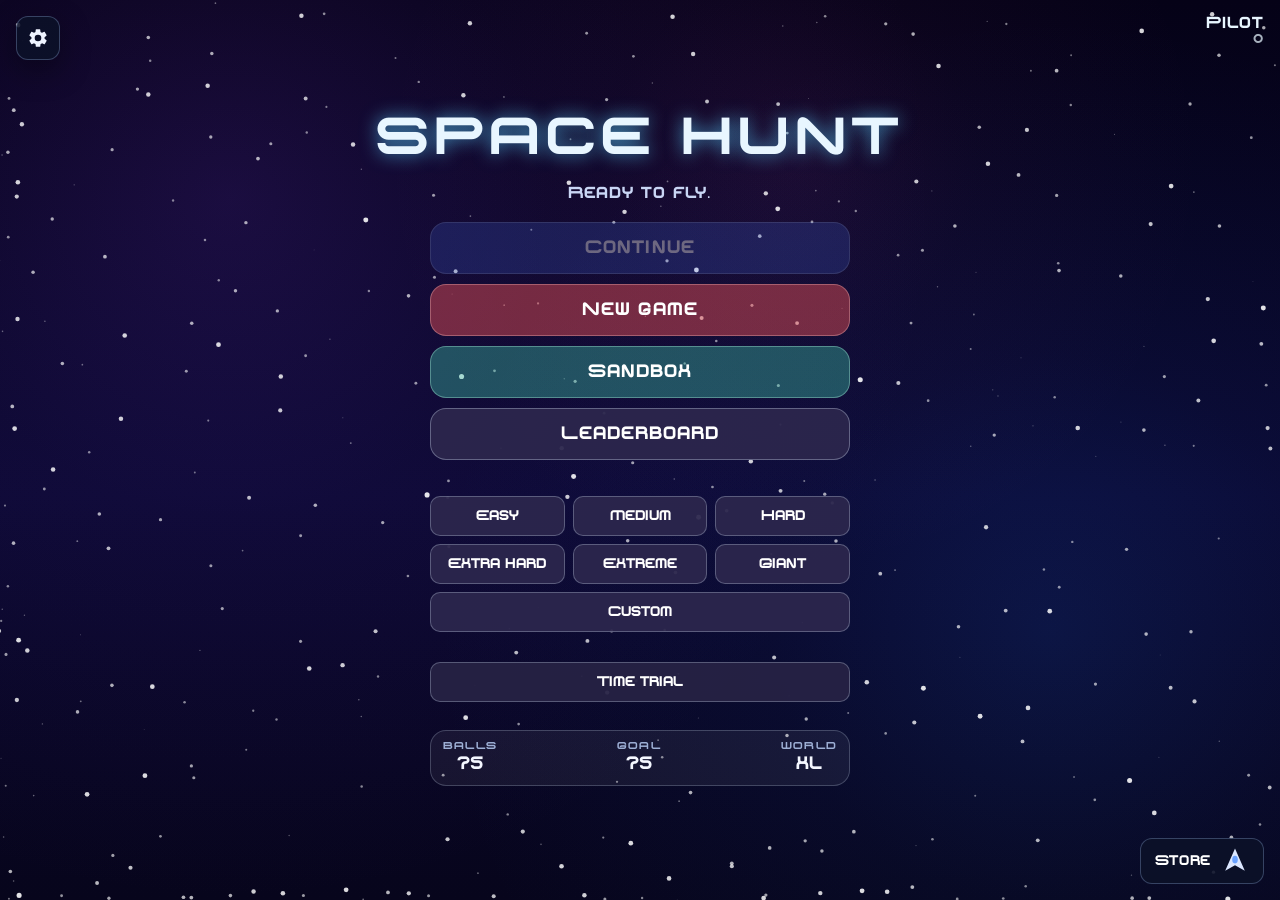
==== commit 5abf9bf5: "Add Giant mode with doubled planets and doubling score. Co-authored-by: Cursor <cursoragent@cursor.c" ====
--- a/index.html
+++ b/index.html
@@ -43,6 +43,7 @@
             <button type="button" class="diff-btn" data-diff="hard">Hard</button>
             <button type="button" class="diff-btn" data-diff="extra">Extra hard</button>
             <button type="button" class="diff-btn" data-diff="extreme">Extreme</button>
+            <button type="button" class="diff-btn" data-diff="giant">Giant</button>
             <button type="button" class="diff-btn home-diff-custom" data-diff="custom">Custom</button>
         </div>
         <div class="home-trial">
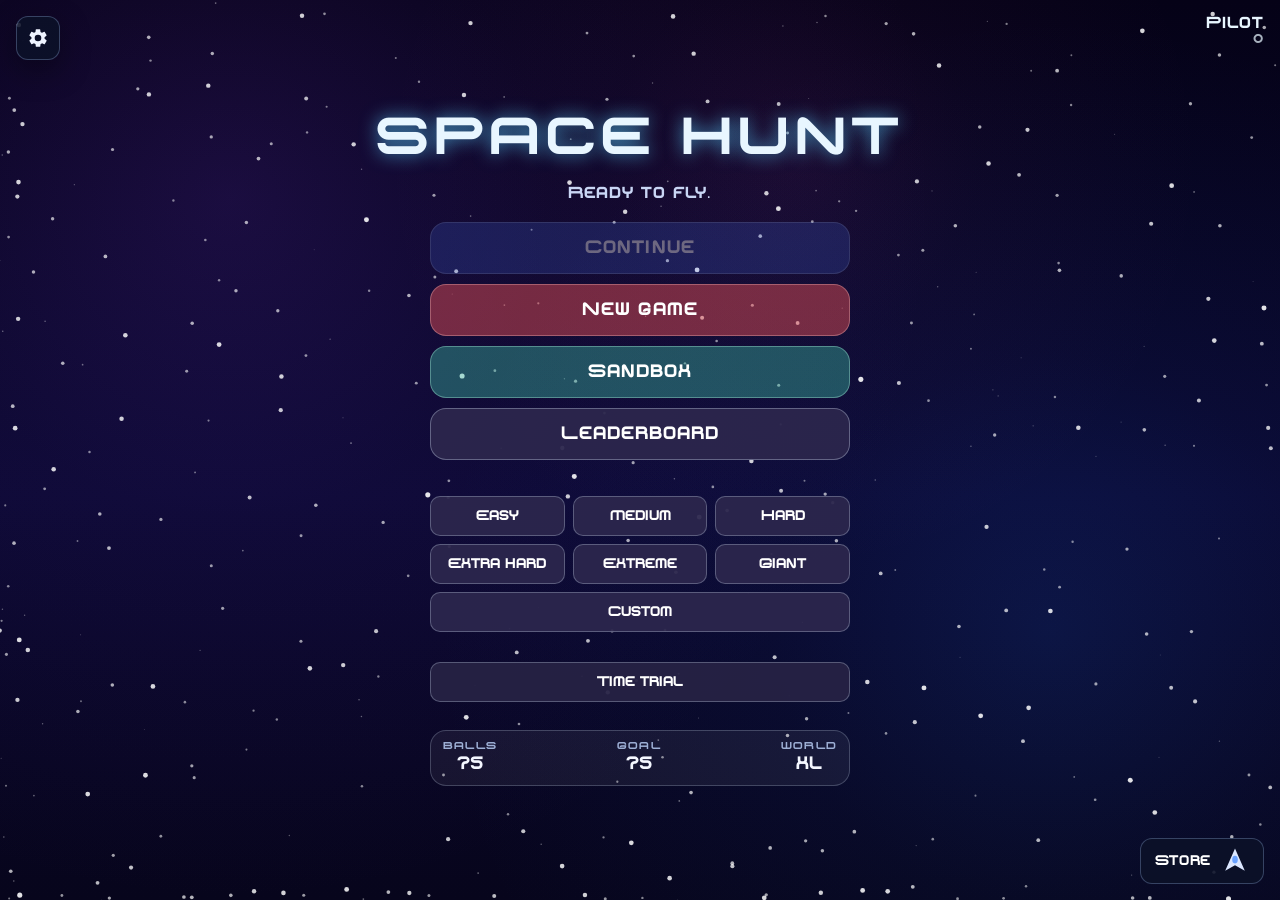
==== commit 4d73468d: "Let Giant keep hunt and ship settings. Giant no longer jumps to Custom when those sliders move, and " ====
--- a/index.html
+++ b/index.html
@@ -132,7 +132,7 @@
                         </section>
                     </div>
                 </details>
-                <details class="settings-fold">
+                <details class="settings-fold giant-hide">
                     <summary>Spike balls</summary>
                     <div class="settings-fold-body">
                         <section class="settings-block preset-only">
@@ -151,7 +151,7 @@
                         </section>
                     </div>
                 </details>
-                <details class="settings-fold">
+                <details class="settings-fold giant-hide">
                     <summary>Meteors</summary>
                     <div class="settings-fold-body">
                         <section class="settings-block preset-only">
@@ -177,7 +177,7 @@
                         </section>
                     </div>
                 </details>
-                <details class="settings-fold custom-only hidden">
+                <details class="settings-fold custom-only hidden giant-hide">
                     <summary>Comets</summary>
                     <div class="settings-fold-body">
                         <section class="settings-block">
@@ -203,7 +203,7 @@
                         </section>
                     </div>
                 </details>
-                <details class="settings-fold custom-only hidden">
+                <details class="settings-fold custom-only hidden giant-hide">
                     <summary>Neutron stars</summary>
                     <div class="settings-fold-body">
                         <section class="settings-block">
--- a/game.css
+++ b/game.css
@@ -324,6 +324,10 @@
 
 .custom-only.hidden,
 .preset-only.hidden {
+    display: none;
+}
+
+body.giant-mode .giant-hide {
     display: none;
 }
 
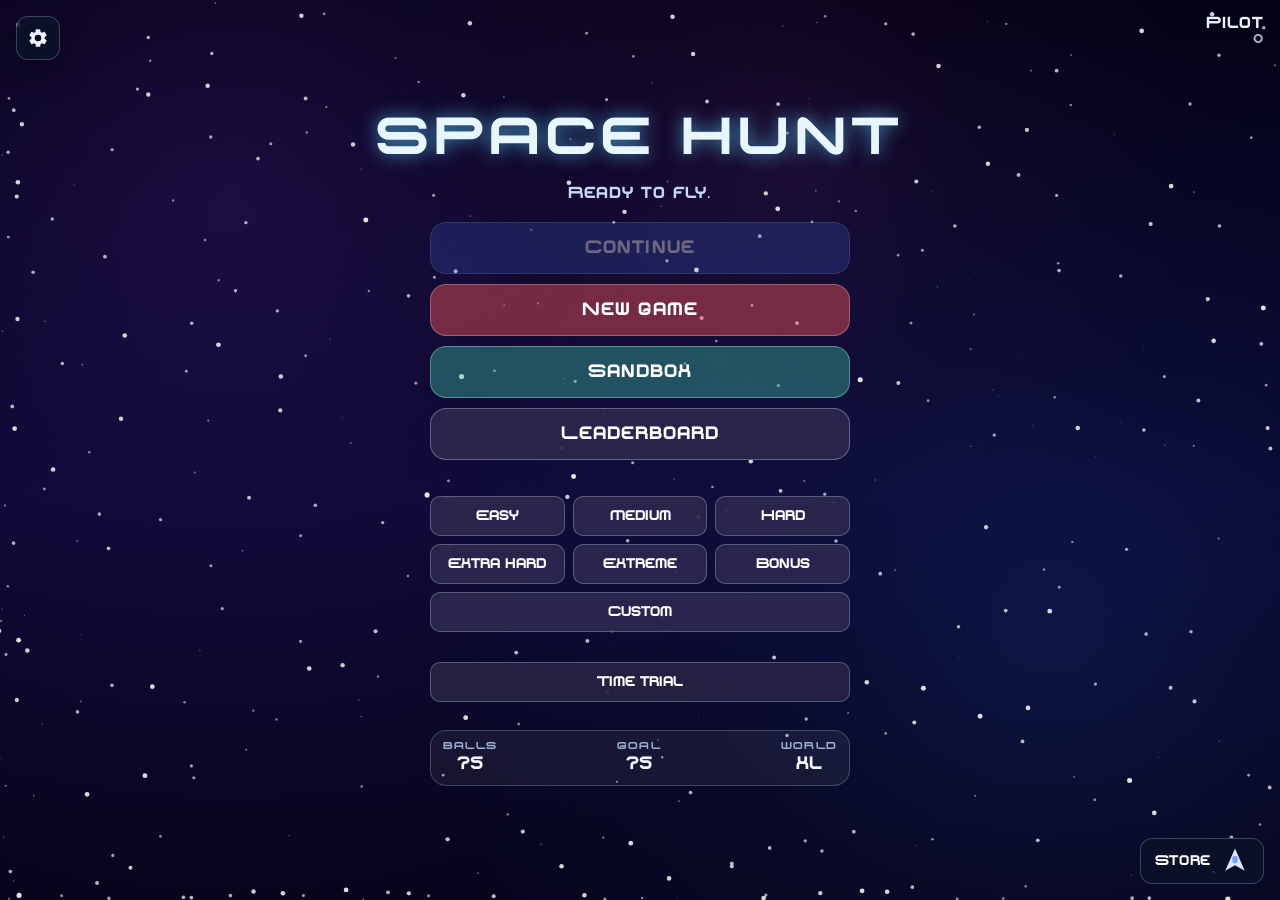
==== commit 168c9826: "Rename Giant mode to Bonus. Co-authored-by: Cursor <cursoragent@cursor.com>" ====
--- a/index.html
+++ b/index.html
@@ -43,7 +43,7 @@
             <button type="button" class="diff-btn" data-diff="hard">Hard</button>
             <button type="button" class="diff-btn" data-diff="extra">Extra hard</button>
             <button type="button" class="diff-btn" data-diff="extreme">Extreme</button>
-            <button type="button" class="diff-btn" data-diff="giant">Giant</button>
+            <button type="button" class="diff-btn" data-diff="bonus">Bonus</button>
             <button type="button" class="diff-btn home-diff-custom" data-diff="custom">Custom</button>
         </div>
         <div class="home-trial">
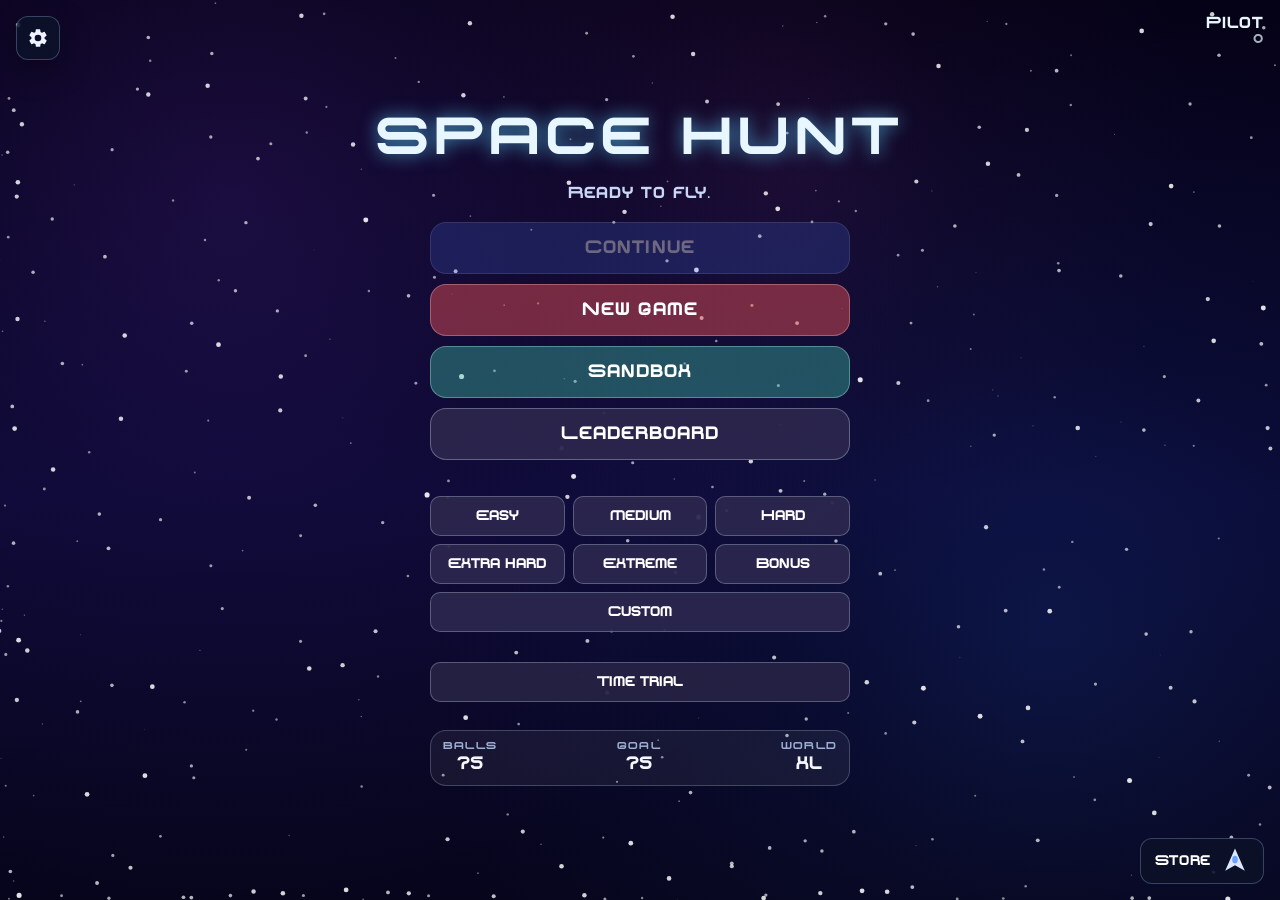
==== commit 6952fc2f: "Add supernovas that blast nearby planets. Co-authored-by: Cursor <cursoragent@cursor.com>" ====
--- a/index.html
+++ b/index.html
@@ -222,6 +222,18 @@
                         </section>
                     </div>
                 </details>
+                <details class="settings-fold custom-only hidden giant-hide">
+                    <summary>Supernovas</summary>
+                    <div class="settings-fold-body">
+                        <section class="settings-block">
+                            <div class="settings-heading">
+                                <p class="label">Count</p>
+                                <p class="value"><span id="nova-slider-value">3</span></p>
+                            </div>
+                            <input type="range" id="nova-slider" min="0" max="20" step="1" value="3" aria-label="Supernovas on the board">
+                        </section>
+                    </div>
+                </details>
                 <details class="settings-fold">
                     <summary>Ship</summary>
                     <div class="settings-fold-body">
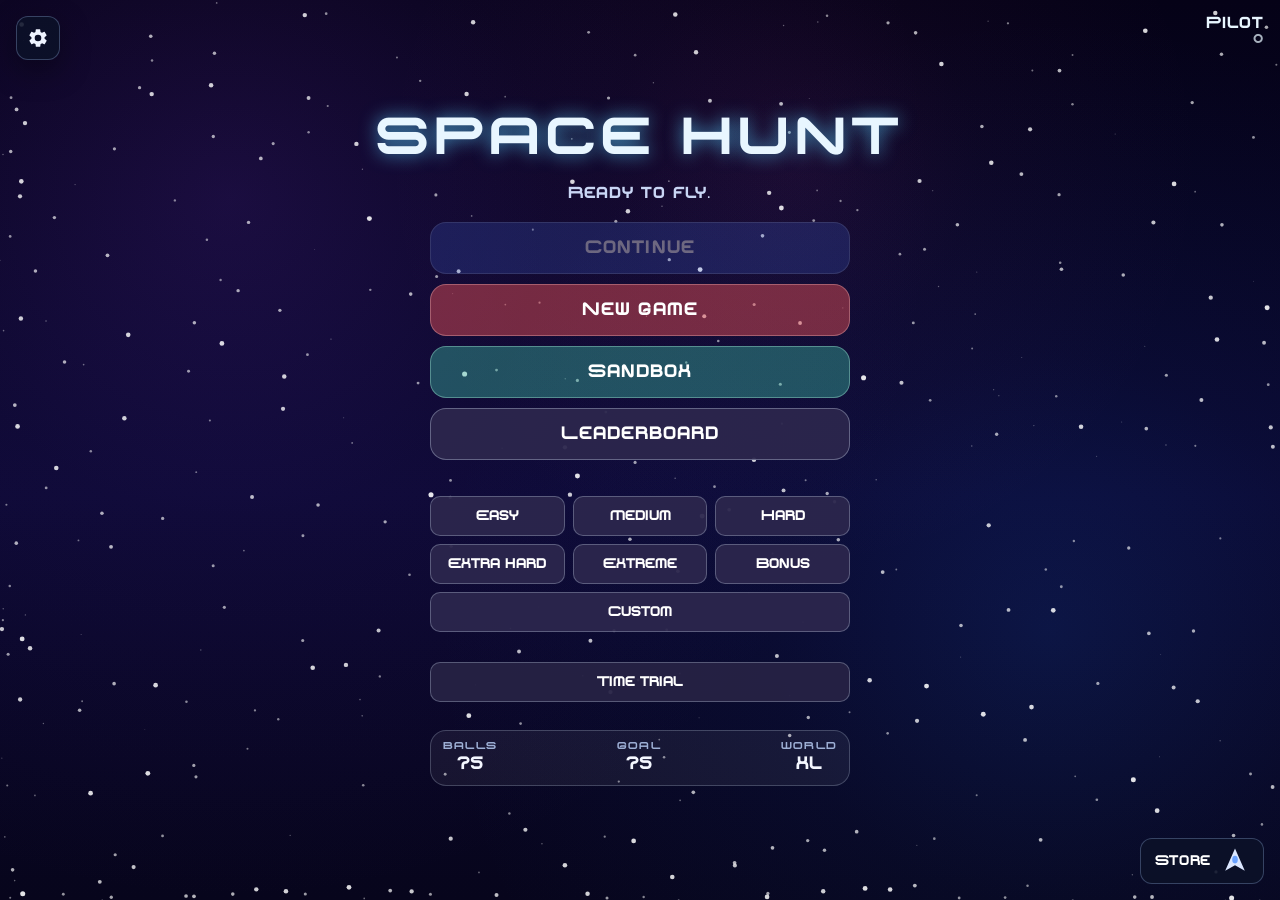
==== commit 269fffc4: "Add the solar-system ship and keep craft facing left or right. Co-authored-by: Cursor <cursoragent@c" ====
--- a/index.html
+++ b/index.html
@@ -414,6 +414,10 @@
                         <img src="public/images/ships/firefly-2.webp" alt="">
                         <span class="ship-lock">1,459,650</span>
                     </button>
+                    <button type="button" class="ship-btn is-locked" data-ship="solar-system" aria-label="Solar system ship">
+                        <img src="public/images/ships/solar-system-ship.png" alt="">
+                        <span class="ship-lock">2,189,470</span>
+                    </button>
                     </div>
                 </section>
             </div>
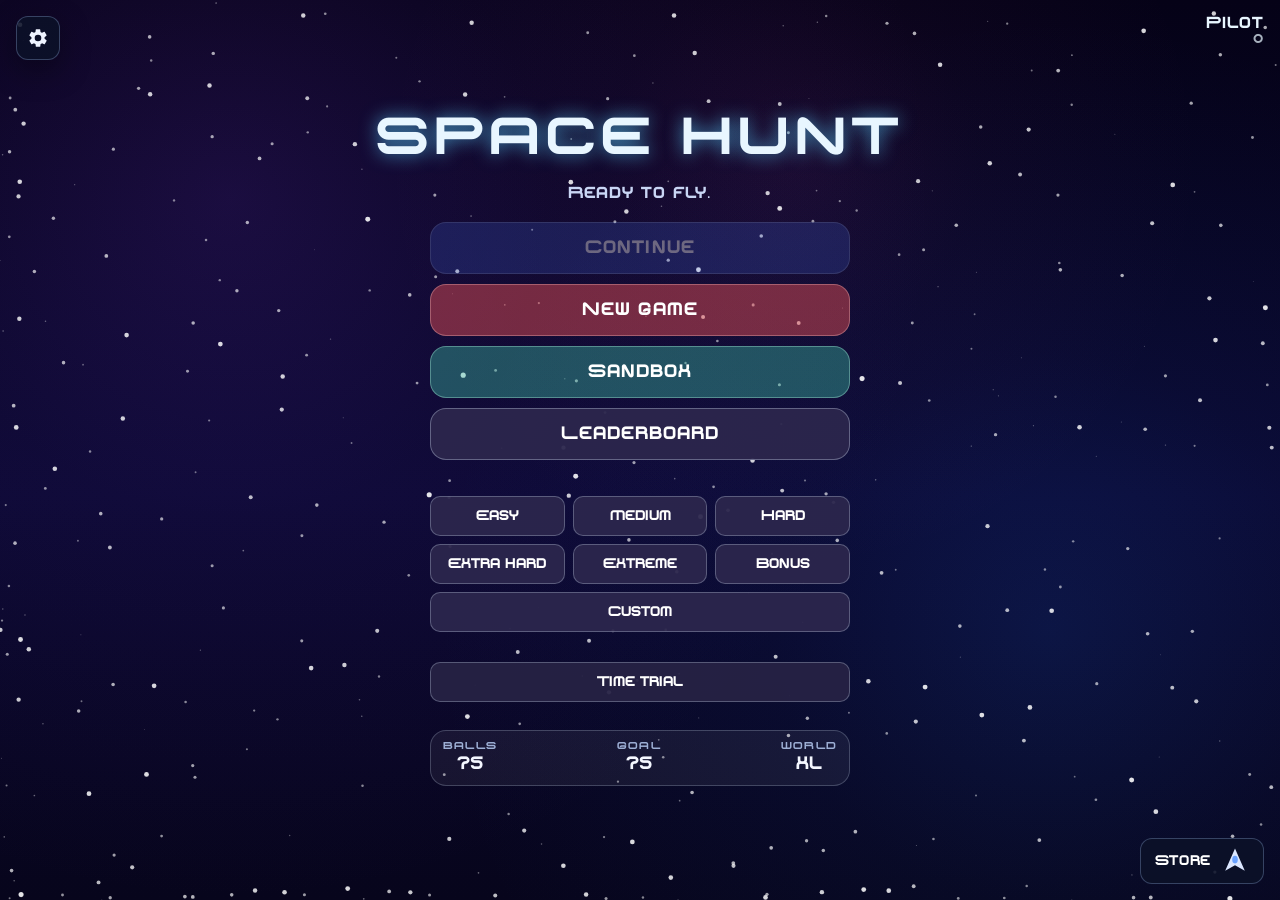
==== commit abb39849: "Add Harlie ship 2 as the top store craft. Co-authored-by: Cursor <cursoragent@cursor.com>" ====
--- a/index.html
+++ b/index.html
@@ -418,6 +418,10 @@
                         <img src="public/images/ships/solar-system-ship.png" alt="">
                         <span class="ship-lock">2,189,470</span>
                     </button>
+                    <button type="button" class="ship-btn is-locked" data-ship="harlie-ship-2" aria-label="Harlie ship 2">
+                        <img src="public/images/ships/harlie-ship-2.png" alt="">
+                        <span class="ship-lock">3,284,210</span>
+                    </button>
                     </div>
                 </section>
             </div>
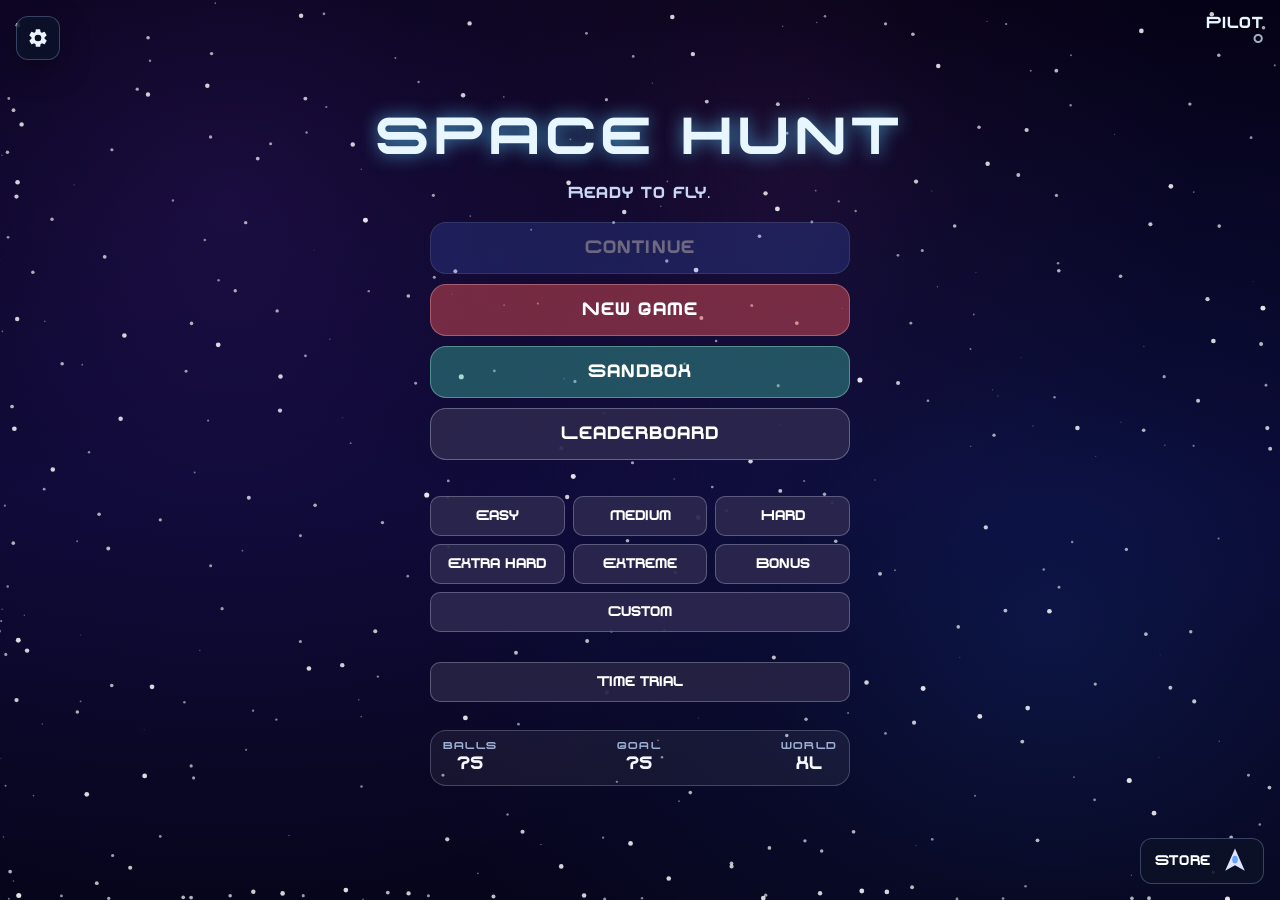
==== commit 31ea1c10: "Add a Bonus multiplier control from 2x to 126x. Co-authored-by: Cursor <cursoragent@cursor.com>" ====
--- a/index.html
+++ b/index.html
@@ -130,6 +130,16 @@
                                 <button type="button" class="world-btn is-on" data-world="20000" data-size="xl">xl</button>
                             </div>
                         </section>
+                        <section class="settings-block bonus-only hidden">
+                            <div class="settings-heading">
+                                <p class="label">Multiplier</p>
+                                <p class="value zoom-value">
+                                    <input type="text" class="bonus-mul-input" id="bonus-mul-input" value="2" inputmode="numeric" enterkeyhint="done" autocomplete="off" spellcheck="false" aria-label="Bonus ball multiplier">
+                                    <span aria-hidden="true">×</span>
+                                </p>
+                            </div>
+                            <input type="range" id="bonus-mul-slider" min="2" max="126" step="1" value="2" aria-label="Bonus ball multiplier">
+                        </section>
                     </div>
                 </details>
                 <details class="settings-fold giant-hide">
--- a/game.css
+++ b/game.css
@@ -323,7 +323,8 @@
 }
 
 .custom-only.hidden,
-.preset-only.hidden {
+.preset-only.hidden,
+.bonus-only.hidden {
     display: none;
 }
 
@@ -413,7 +414,8 @@
     gap: 2px;
 }
 
-.zoom-input {
+.zoom-input,
+.bonus-mul-input {
     width: 4.8em;
     min-width: 0;
     min-height: 44px;
@@ -434,7 +436,8 @@
     -webkit-user-select: text;
 }
 
-.zoom-input:focus {
+.zoom-input:focus,
+.bonus-mul-input:focus {
     outline: 2px solid rgba(79, 124, 255, 0.85);
     outline-offset: 1px;
 }
@@ -1536,7 +1539,8 @@
         font-size: 20px;
     }
 
-    .zoom-input {
+    .zoom-input,
+    .bonus-mul-input {
         font-size: 20px;
         min-height: 40px;
         border-radius: 8px;
